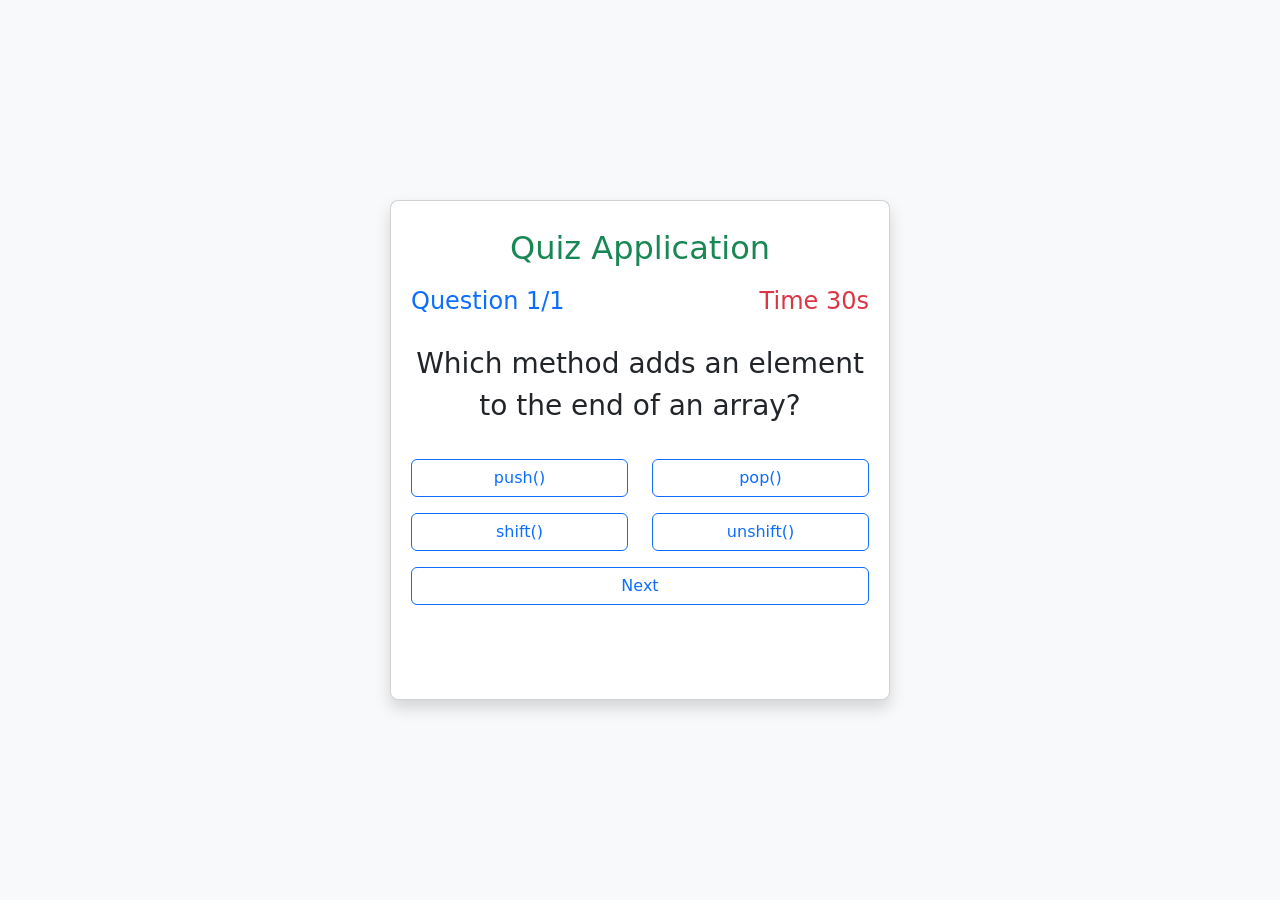
==== 19_Quiz/index.html @ e6ac6d99 "Add files via upload" ====
<!doctype html>
<html lang="en">
<head>
    <meta charset="utf-8">
    <meta name="viewport" content="width=device-width, initial-scale=1">
    <title>Quiz</title>

    <link href="https://cdn.jsdelivr.net/npm/bootstrap@5.3.8/dist/css/bootstrap.min.css"
          rel="stylesheet"
          integrity="sha384-sRIl4kxILFvY47J16cr9ZwB07vP4J8+LH7qKQnuqkuIAvNWLzeN8tE5YBujZqJLB"
          crossorigin="anonymous">

    <link rel="stylesheet" href="style.css">
</head>

<body>

    <div class="container d-flex justify-content-center align-items-center min-vh-100">
        <div class="row">

            <div class="card shadow quiz-card gap-2 rounded-3">

                <h2 class="text-center pt-2 text-success">
                    Quiz Application
                </h2>

                <div class="d-flex justify-content-between fs-4">

                    <p id="questionCounter" class="text-primary">
                        Question 1/10
                    </p>

                    <p id="timerDisplay" class="text-danger">
                        Time 30s
                    </p>

                </div>

                <p class="fs-3 text-center" id="quizQuestion">
                    Quiz Questions
                </p>

                <div id="optionsContainer" class="row">

                </div>

                <button class="btn btn-outline-primary">
                    Next
                </button>

            </div>

        </div>
    </div>

    <script src="./script.js"></script>

    <script src="https://cdn.jsdelivr.net/npm/bootstrap@5.3.8/dist/js/bootstrap.bundle.min.js"
            integrity="sha384-FKyoEForCGlyvwx9Hj09JcYn3nv7wiPVlz7YYwJrWVcXK/BmnVDxM+D2scQbITxI"
            crossorigin="anonymous"></script>

</body>
</html>
---- 19_Quiz/style.css ----
*{
    margin:0;
    padding:0;
    box-sizing:border-box;
}

body{
    background:#f8f9fa;
}

.quiz-card{
    width:500px;
    min-height:500px;
    padding:20px;
}
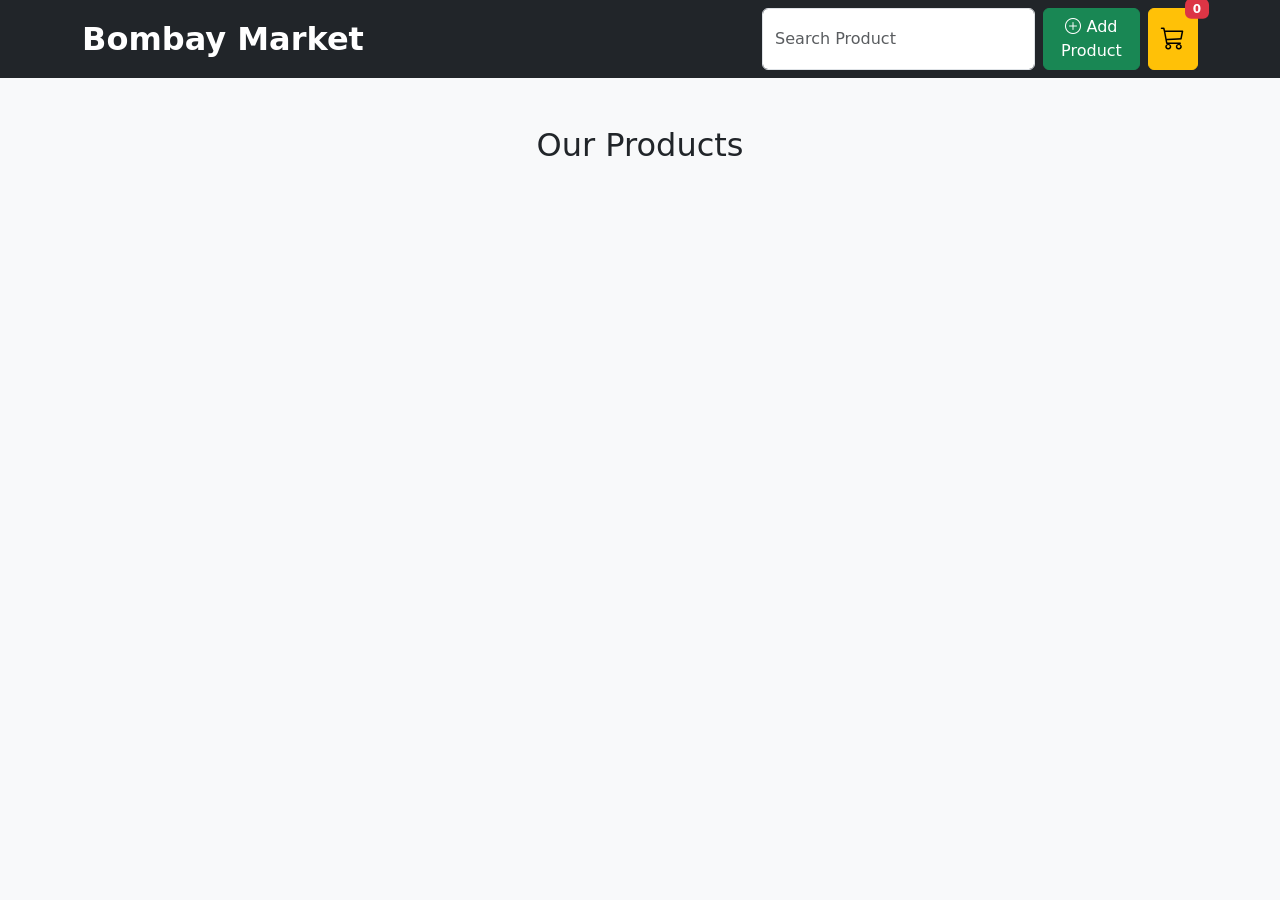
==== commit 28b50210: "Replace Quiz Application with Bombay Market layout" ====
--- a/19_Quiz/index.html
+++ b/19_Quiz/index.html
@@ -1,63 +1,154 @@
 <!doctype html>
 <html lang="en">
-<head>
-    <meta charset="utf-8">
-    <meta name="viewport" content="width=device-width, initial-scale=1">
-    <title>Quiz</title>
+  <head>
+    <meta charset="UTF-8" />
+    <meta name="viewport" content="width=device-width, initial-scale=1.0" />
 
-    <link href="https://cdn.jsdelivr.net/npm/bootstrap@5.3.8/dist/css/bootstrap.min.css"
-          rel="stylesheet"
-          integrity="sha384-sRIl4kxILFvY47J16cr9ZwB07vP4J8+LH7qKQnuqkuIAvNWLzeN8tE5YBujZqJLB"
-          crossorigin="anonymous">
+    <title>Bombay Market</title>
 
-    <link rel="stylesheet" href="style.css">
-</head>
+    <link
+      href="https://cdn.jsdelivr.net/npm/bootstrap@5.3.8/dist/css/bootstrap.min.css"
+      rel="stylesheet"
+    />
 
-<body>
+    <link rel="stylesheet" href="style.css" />
 
-    <div class="container d-flex justify-content-center align-items-center min-vh-100">
-        <div class="row">
+    <link
+      rel="stylesheet"
+      href="https://cdn.jsdelivr.net/npm/bootstrap-icons@1.11.3/font/bootstrap-icons.min.css"
+    />
+  </head>
 
-            <div class="card shadow quiz-card gap-2 rounded-3">
+  <body>
+    <nav class="navbar navbar-dark bg-dark">
+      <div class="container">
+        <a class="navbar-brand fs-2 fw-bold"> Bombay Market </a>
 
-                <h2 class="text-center pt-2 text-success">
-                    Quiz Application
-                </h2>
+        <div class="d-flex">
+          <input
+            id="searchBox"
+            class="form-control me-2"
+            placeholder="Search Product"
+            onkeyup="searchProducts()"
+          />
 
-                <div class="d-flex justify-content-between fs-4">
+          <button
+            class="btn btn-success me-2"
+            data-bs-toggle="modal"
+            data-bs-target="#productModal"
+          >
+            <i class="bi bi-plus-circle"></i>
 
-                    <p id="questionCounter" class="text-primary">
-                        Question 1/10
-                    </p>
+            Add Product
+          </button>
 
-                    <p id="timerDisplay" class="text-danger">
-                        Time 30s
-                    </p>
+          <button
+            class="btn btn-warning position-relative"
+            data-bs-toggle="modal"
+            data-bs-target="#cartModal"
+          >
+            <i class="bi bi-cart3 fs-4"></i>
 
-                </div>
+            <span
+              id="cartCount"
+              class="badge bg-danger position-absolute top-0 start-100 translate-middle"
+            >
+              0
+            </span>
+          </button>
+        </div>
+      </div>
+    </nav>
 
-                <p class="fs-3 text-center" id="quizQuestion">
-                    Quiz Questions
-                </p>
+    <div class="container mt-5">
+      <h2 class="text-center mb-4">Our Products</h2>
 
-                <div id="optionsContainer" class="row">
-
-                </div>
-
-                <button class="btn btn-outline-primary">
-                    Next
-                </button>
-
-            </div>
-
-        </div>
+      <div class="row" id="productArea"></div>
     </div>
 
-    <script src="./script.js"></script>
+    <div class="modal fade" id="productModal">
+      <div class="modal-dialog">
+        <div class="modal-content">
+          <div class="modal-header">
+            <h5>Add / Edit Product</h5>
 
-    <script src="https://cdn.jsdelivr.net/npm/bootstrap@5.3.8/dist/js/bootstrap.bundle.min.js"
-            integrity="sha384-FKyoEForCGlyvwx9Hj09JcYn3nv7wiPVlz7YYwJrWVcXK/BmnVDxM+D2scQbITxI"
-            crossorigin="anonymous"></script>
+            <button class="btn-close" data-bs-dismiss="modal"></button>
+          </div>
 
-</body>
-</html>+          <div class="modal-body">
+            <input type="hidden" id="productId" />
+
+            <input
+              type="text"
+              id="title"
+              class="form-control mb-3"
+              placeholder="Product Name"
+            />
+
+            <input
+              type="number"
+              id="price"
+              class="form-control mb-3"
+              placeholder="Price"
+            />
+
+            <input
+              type="text"
+              id="image"
+              class="form-control mb-3"
+              placeholder="Image URL"
+            />
+
+            <button class="btn btn-primary w-100" onclick="saveProduct()">
+              Save Product
+            </button>
+          </div>
+        </div>
+      </div>
+    </div>
+
+    <div class="modal fade" id="cartModal">
+      <div class="modal-dialog modal-xl">
+        <div class="modal-content">
+          <div class="modal-header">
+            <h5>🛒 My Cart</h5>
+
+            <button class="btn-close" data-bs-dismiss="modal"></button>
+          </div>
+
+          <div class="modal-body">
+            <table class="table table-bordered text-center">
+              <thead class="table-dark">
+                <tr>
+                  <th>ID</th>
+
+                  <th>Image</th>
+
+                  <th>Name</th>
+
+                  <th>Price</th>
+
+                  <th>Quantity</th>
+
+                  <th>Total</th>
+
+                  <th>Action</th>
+                </tr>
+              </thead>
+
+              <tbody id="cartArea"></tbody>
+            </table>
+
+            <h4 class="text-end">
+              Grand Total : ₹ <span id="grandTotal">0</span>
+            </h4>
+          </div>
+        </div>
+      </div>
+    </div>
+
+    <script src="script.js"></script>
+
+    <script src="https://cdn.jsdelivr.net/npm/bootstrap@5.3.8/dist/js/bootstrap.bundle.min.js"></script>
+  </body>
+</html>
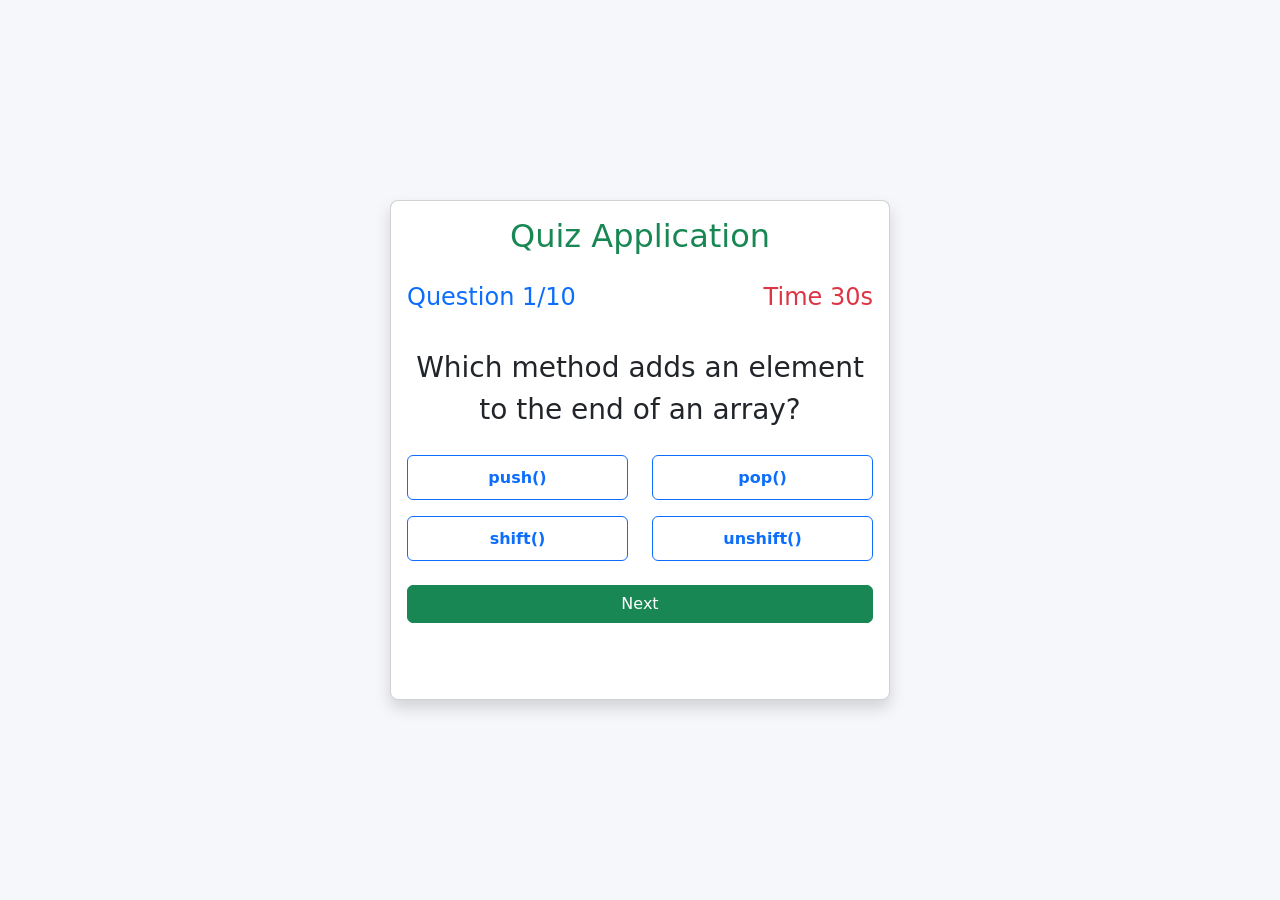
==== commit 0d70fb03: "Rename index.html to Quiz Application" ====
--- a/19_Quiz/index.html
+++ b/19_Quiz/index.html
@@ -1,154 +1,45 @@
 <!doctype html>
 <html lang="en">
-  <head>
-    <meta charset="UTF-8" />
-    <meta name="viewport" content="width=device-width, initial-scale=1.0" />
+<head>
+  <meta charset="utf-8">
+  <meta name="viewport" content="width=device-width, initial-scale=1">
+  <title>Quiz Application</title>
 
-    <title>Bombay Market</title>
+  <link href="https://cdn.jsdelivr.net/npm/bootstrap@5.3.8/dist/css/bootstrap.min.css" rel="stylesheet">
 
-    <link
-      href="https://cdn.jsdelivr.net/npm/bootstrap@5.3.8/dist/css/bootstrap.min.css"
-      rel="stylesheet"
-    />
+  <link rel="stylesheet" href="style.css">
+</head>
 
-    <link rel="stylesheet" href="style.css" />
+<body>
 
-    <link
-      rel="stylesheet"
-      href="https://cdn.jsdelivr.net/npm/bootstrap-icons@1.11.3/font/bootstrap-icons.min.css"
-    />
-  </head>
+<div class="container d-flex justify-content-center align-items-center min-vh-100">
+  <div class="row">
+    <div class="card shadow card-quiz rounded-3 p-3">
 
-  <body>
-    <nav class="navbar navbar-dark bg-dark">
-      <div class="container">
-        <a class="navbar-brand fs-2 fw-bold"> Bombay Market </a>
+      <h2 class="text-center text-success">Quiz Application</h2>
 
-        <div class="d-flex">
-          <input
-            id="searchBox"
-            class="form-control me-2"
-            placeholder="Search Product"
-            onkeyup="searchProducts()"
-          />
+      <div class="d-flex justify-content-between fs-4 mt-3">
+        <p id="questionCount" class="text-primary"></p>
+        <p id="timer" class="text-danger">Time 30s</p>
+      </div>
 
-          <button
-            class="btn btn-success me-2"
-            data-bs-toggle="modal"
-            data-bs-target="#productModal"
-          >
-            <i class="bi bi-plus-circle"></i>
+      <p id="questionText" class="fs-3 text-center mt-3"></p>
 
-            Add Product
-          </button>
+      <div id="optionContainer" class="row row-gap-3 mt-2"></div>
 
-          <button
-            class="btn btn-warning position-relative"
-            data-bs-toggle="modal"
-            data-bs-target="#cartModal"
-          >
-            <i class="bi bi-cart3 fs-4"></i>
+      <button class="btn btn-success mt-4" onclick="nextQuestion()">
+        Next
+      </button>
 
-            <span
-              id="cartCount"
-              class="badge bg-danger position-absolute top-0 start-100 translate-middle"
-            >
-              0
-            </span>
-          </button>
-        </div>
-      </div>
-    </nav>
+      <div id="result" class="mt-3"></div>
 
-    <div class="container mt-5">
-      <h2 class="text-center mb-4">Our Products</h2>
+    </div>
+  </div>
+</div>
 
-      <div class="row" id="productArea"></div>
-    </div>
+<script src="script.js"></script>
 
-    <div class="modal fade" id="productModal">
-      <div class="modal-dialog">
-        <div class="modal-content">
-          <div class="modal-header">
-            <h5>Add / Edit Product</h5>
+<script src="https://cdn.jsdelivr.net/npm/bootstrap@5.3.8/dist/js/bootstrap.bundle.min.js"></script>
 
-            <button class="btn-close" data-bs-dismiss="modal"></button>
-          </div>
-
-          <div class="modal-body">
-            <input type="hidden" id="productId" />
-
-            <input
-              type="text"
-              id="title"
-              class="form-control mb-3"
-              placeholder="Product Name"
-            />
-
-            <input
-              type="number"
-              id="price"
-              class="form-control mb-3"
-              placeholder="Price"
-            />
-
-            <input
-              type="text"
-              id="image"
-              class="form-control mb-3"
-              placeholder="Image URL"
-            />
-
-            <button class="btn btn-primary w-100" onclick="saveProduct()">
-              Save Product
-            </button>
-          </div>
-        </div>
-      </div>
-    </div>
-
-    <div class="modal fade" id="cartModal">
-      <div class="modal-dialog modal-xl">
-        <div class="modal-content">
-          <div class="modal-header">
-            <h5>🛒 My Cart</h5>
-
-            <button class="btn-close" data-bs-dismiss="modal"></button>
-          </div>
-
-          <div class="modal-body">
-            <table class="table table-bordered text-center">
-              <thead class="table-dark">
-                <tr>
-                  <th>ID</th>
-
-                  <th>Image</th>
-
-                  <th>Name</th>
-
-                  <th>Price</th>
-
-                  <th>Quantity</th>
-
-                  <th>Total</th>
-
-                  <th>Action</th>
-                </tr>
-              </thead>
-
-              <tbody id="cartArea"></tbody>
-            </table>
-
-            <h4 class="text-end">
-              Grand Total : ₹ <span id="grandTotal">0</span>
-            </h4>
-          </div>
-        </div>
-      </div>
-    </div>
-
-    <script src="script.js"></script>
-
-    <script src="https://cdn.jsdelivr.net/npm/bootstrap@5.3.8/dist/js/bootstrap.bundle.min.js"></script>
-  </body>
+</body>
 </html>
--- a/19_Quiz/style.css
+++ b/19_Quiz/style.css
@@ -5,11 +5,21 @@
 }
 
 body{
-    background:#f8f9fa;
+    background:#f5f7fa;
 }
 
-.quiz-card{
+.card-quiz{
     width:500px;
     min-height:500px;
-    padding:20px;
-}+}
+
+.option-btn{
+    width:100%;
+    height:45px;
+    font-weight:600;
+}
+
+.option-btn:hover{
+    background:#0d6efd;
+    color:white;
+}
